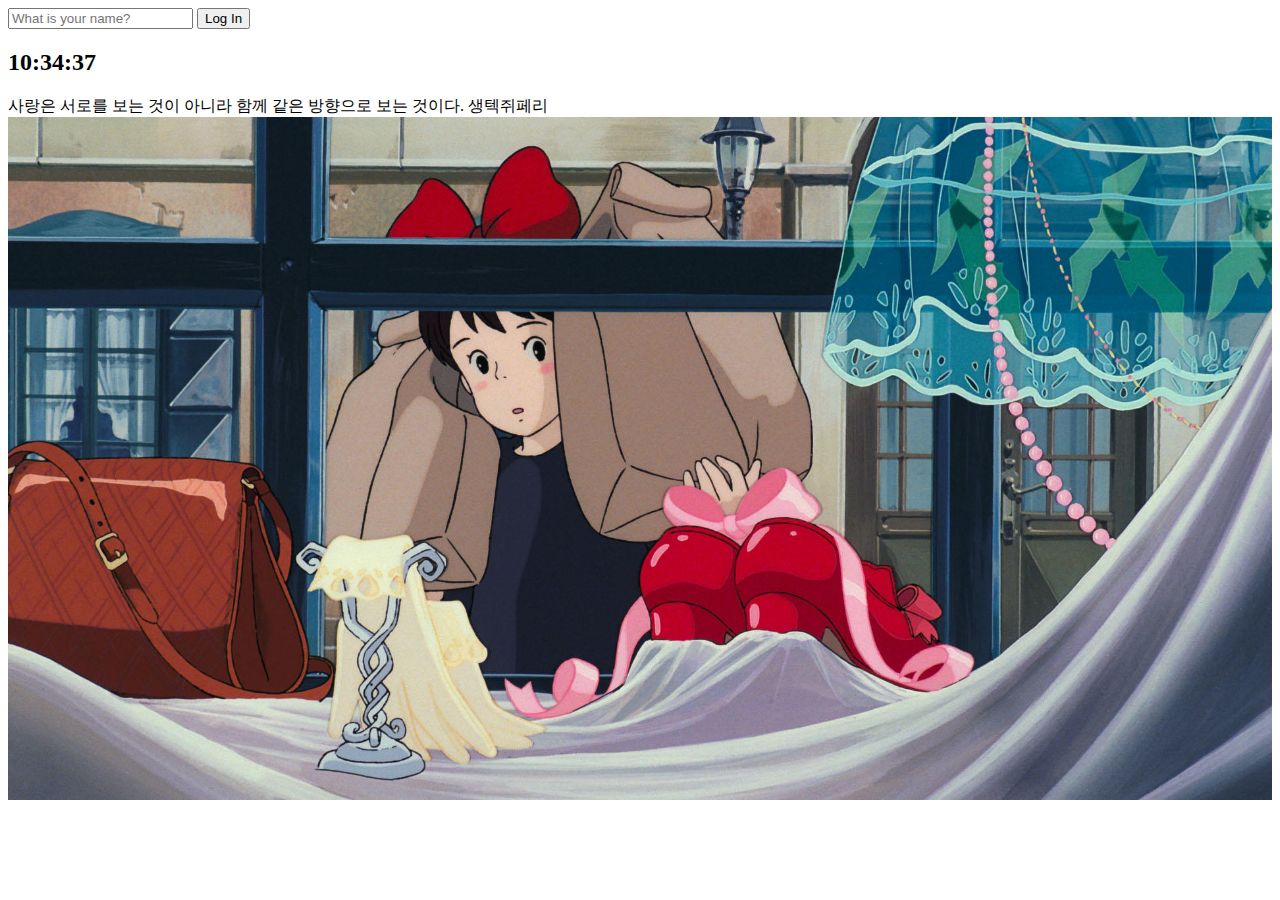
==== momentum/index.html @ 1ec656f6 "vanilla JS" ====
<!DOCTYPE html>
<html lang="en">
<head>
    <meta charset="UTF-8">
    <meta http-equiv="X-UA-Compatible" content="IE=edge">
    <meta name="viewport" content="width=device-width, initial-scale=1.0">
    <title>Momentum</title>
    <link rel="stylesheet" href="css/style.css">
</head>
<body>
    <form class="hidden" id="login-form">
        <input required max-length="15" type="text" placeholder="What is your name?">
        <input type="submit" value="Log In">
    </form>
    <h1 id="greeting" class="hidden"></h1>
    <h2 id="clock">00:00:00</h2>
    <div id="quote">
        <span></span>
        <span></span>
    </div>
    <script src="js/greetings.js"></script>
    <script src="js/clock.js"></script>
    <script src="js/quotes.js"></script>
    <script src="js/background.js"></script>
</body>
</html>
---- momentum/css/style.css ----
.hidden {
    display: none;
}

img {
    width: 100%;
    height: 100%;
}
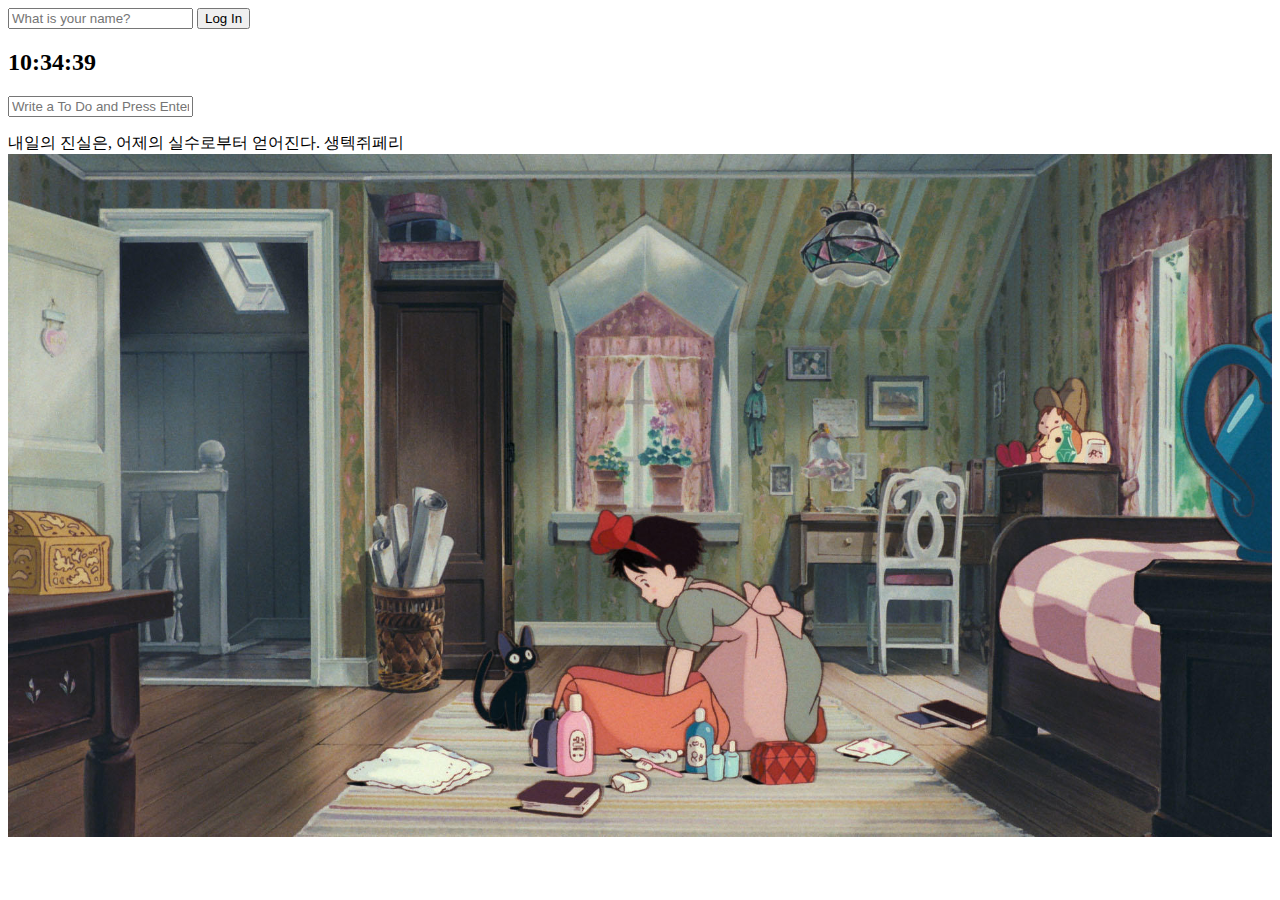
==== commit c2d444e3: "update #8 end" ====
--- a/momentum/index.html
+++ b/momentum/index.html
@@ -14,7 +14,16 @@
     </form>
     <h1 id="greeting" class="hidden"></h1>
     <h2 id="clock">00:00:00</h2>
+    <form id="todo-form">
+        <input required type="text" placeholder="Write a To Do and Press Enter">
+    </form>
+    <ul id="todo-list"></ul>
     <div id="quote">
+        <span></span>
+        <span></span>
+    </div>
+    <div id="weather">
+        <span></span>
         <span></span>
         <span></span>
     </div>
@@ -22,5 +31,7 @@
     <script src="js/clock.js"></script>
     <script src="js/quotes.js"></script>
     <script src="js/background.js"></script>
+    <script src="js/todo.js"></script>
+    <script src="js/weather.js"></script>
 </body>
 </html>
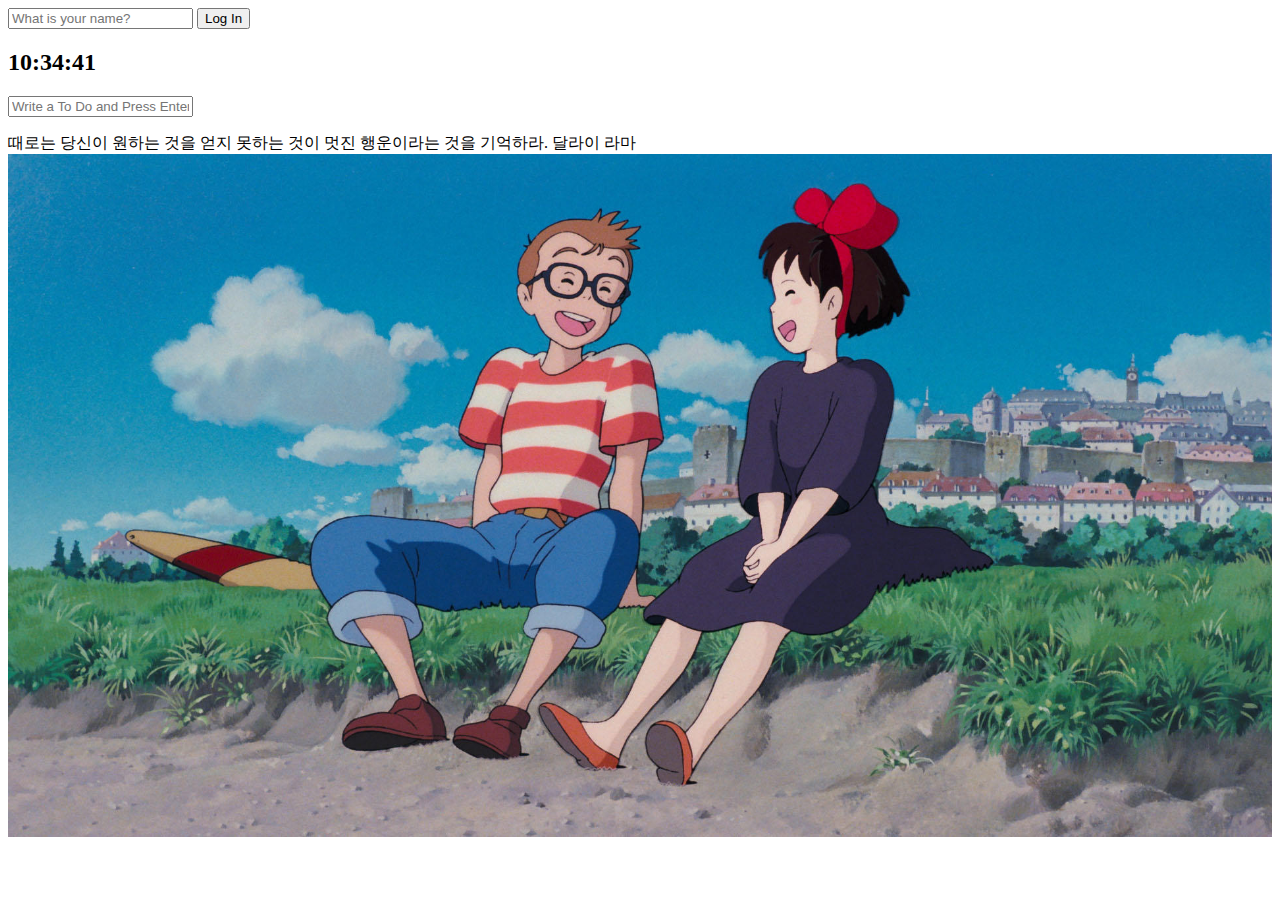
==== commit 1b120640: "secure keys" ====
--- a/momentum/index.html
+++ b/momentum/index.html
@@ -32,6 +32,7 @@
     <script src="js/quotes.js"></script>
     <script src="js/background.js"></script>
     <script src="js/todo.js"></script>
+    <script src="hide.js"></script>
     <script src="js/weather.js"></script>
 </body>
 </html>
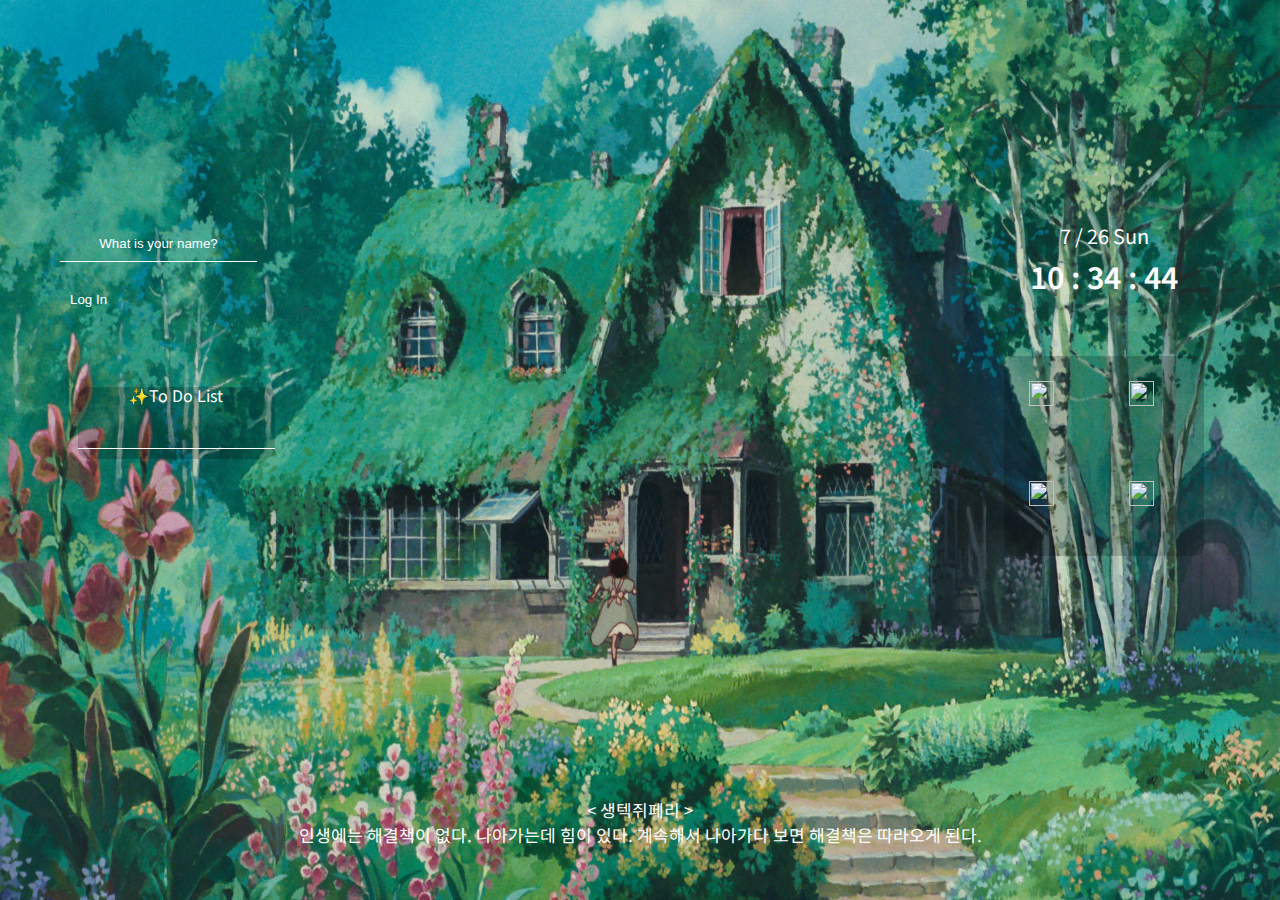
==== commit b424b990: "add css" ====
--- a/momentum/index.html
+++ b/momentum/index.html
@@ -8,22 +8,50 @@
     <link rel="stylesheet" href="css/style.css">
 </head>
 <body>
-    <form class="hidden" id="login-form">
-        <input required max-length="15" type="text" placeholder="What is your name?">
-        <input type="submit" value="Log In">
-    </form>
-    <h1 id="greeting" class="hidden"></h1>
-    <h2 id="clock">00:00:00</h2>
-    <form id="todo-form">
-        <input required type="text" placeholder="Write a To Do and Press Enter">
-    </form>
-    <ul id="todo-list"></ul>
-    <div id="quote">
+    <div id="weather">
+        <span></span>
         <span></span>
         <span></span>
     </div>
-    <div id="weather">
-        <span></span>
+    <div id="empty-container"></div>
+    <div id="large-container">
+        <div id="second-container">
+            <form class="hidden" id="login-form">
+                <input required max-length="15" type="text" placeholder="What is your name?">
+                <input type="submit" value="Log In">
+            </form>
+            <h1 id="greeting" class="hidden"></h1>
+            <div id="todos">
+                <span>✨To Do List</span>
+                <form id="todo-form">
+                    <input required type="text">
+                </form>
+                <ul id="todo-list"></ul>
+            </div>
+        </div>
+        
+        <div id="third-container">
+                <div id="today">
+                    <div id="date">mm/dd/d</div>
+                    <div id="clock">00:00:00</div>
+                </div>  
+                <div id="links">
+                        <a href="https://www.google.co.kr/" target="_blank">
+                            <img src="https://upload.wikimedia.org/wikipedia/commons/0/09/IOS_Google_icon.png">
+                        </a>
+                        <a href="https://www.naver.com/" target="_blank">
+                            <img src="https://www.naver.com/favicon.ico?1">
+                        </a>
+                        <a href="https://www.youtube.com/" target="_blank">
+                            <img src="https://www.youtube.com/s/desktop/924317b2/img/favicon_48x48.png">
+                        </a>
+                        <a href="https://www.inflearn.com/my-courses" target="_blank">
+                            <img src="https://www.inflearn.com/favicon.ico">
+                        </a>
+                </div>
+         </div>
+    </div>
+    <div id="quote">
         <span></span>
         <span></span>
     </div>
--- a/momentum/css/style.css
+++ b/momentum/css/style.css
@@ -1,8 +1,168 @@
+@import "reset.css";
+@import url('https://fonts.googleapis.com/css2?family=Noto+Sans+KR:wght@300;400;500;700&display=swap');
+
 .hidden {
     display: none;
 }
 
-img {
+body {
     width: 100%;
-    height: 100%;
-}+    height: 100vh;
+    color: white;
+    position: relative;
+    display: flex;
+    flex-direction: column;
+    font-family: 'Noto Sans KR', sans-serif;
+}
+
+.bgImage {
+    position: absolute;
+    top: 0;
+    width: 100%;
+    height: 100vh;
+    z-index: 0;
+}
+
+#empty-container {
+    height: 20vh;
+}
+
+#large-container, #quote, #weather {
+    z-index: 1;
+}
+
+#weather {
+    position: absolute;
+    top: 0;
+    right: 0;
+    text-align: center;
+    padding: 20px;
+}
+#today {
+    font-size: 20px;
+    font-weight: 400;
+    line-height: 40px;
+    display: flex;
+    flex-direction: column;
+    justify-content: center;
+    align-items: center;
+}
+#clock {
+    font-size: 30px;
+    font-weight: 600;
+}
+#quote {
+    display: flex;
+    flex-direction: column;
+    justify-content: center;
+    align-items: center;
+    height: 20vh;
+    font-size: 17px;
+    line-height: 25px;
+}
+#large-container {
+    height: 60vh;
+    padding: 60px;
+    display: flex;
+    justify-content: space-between;
+}
+
+#second-container, #third-container  {
+    width: 20%;
+    display: flex;
+    flex-direction: column;
+    align-items: center;
+}
+
+#links {
+    display: flex;
+    flex-wrap: wrap;
+    flex-direction: column;
+    justify-content: space-around;
+    align-items: center;
+    background-color: rgba(0, 0, 0, 0.2);
+    border-radius: 10px;
+    width: 200px;
+    height: 200px;
+}
+
+#links a {
+    text-decoration: none;
+    width: 50%;
+    height: 50%;
+    display: flex;
+    justify-content: center;
+    align-items: center;
+}
+
+#links a:focus {
+    outline: none;
+}
+
+#links a:visited {
+    color: white;
+}
+#links a img {
+    width: 50%;
+    height: 50%;
+}
+
+#login-form, #greeting, #today {
+    margin-bottom: 60px;
+}
+#todos {
+    display: flex;
+    flex-direction: column;
+    justify-content: center;
+    align-items: center;
+    background-color: rgba(0, 0, 0, 0.2);
+    border-radius: 10px;
+}
+
+#todo-list {
+    display: flex;
+    flex-direction: column;
+    justify-content: center;
+    align-items: center;
+    line-height: 30px;
+}
+
+#todo-form input, #login-form input {
+    border: none;
+    background: transparent;
+    border-bottom: 1px solid white;
+    margin: 10px 0;
+    padding: 10px;
+    color: white;
+    text-align: center;
+}
+
+#todo-form input:focus {
+    outline: none;
+}
+
+/* 원래 이렇게 만들고 싶었으나, 
+display: flex 선언을 하면 class인 hidden이 실행이 안되서 못했음.. 
+
+#login-form {
+    display: flex;
+    justify-content: center;
+} */
+
+#login-form input::placeholder {
+    color:white;
+}
+
+#login-form input:last-child, #login-form input:last-child:focus {
+    border: none;
+}
+
+#login-form input:last-child:hover {
+    cursor: pointer;
+}
+
+#login-form input:focus {
+    outline: none;
+    border-bottom: 1px solid rgb(255, 222, 227);
+    transition: border-color 0.3s ease-in-out;
+}
